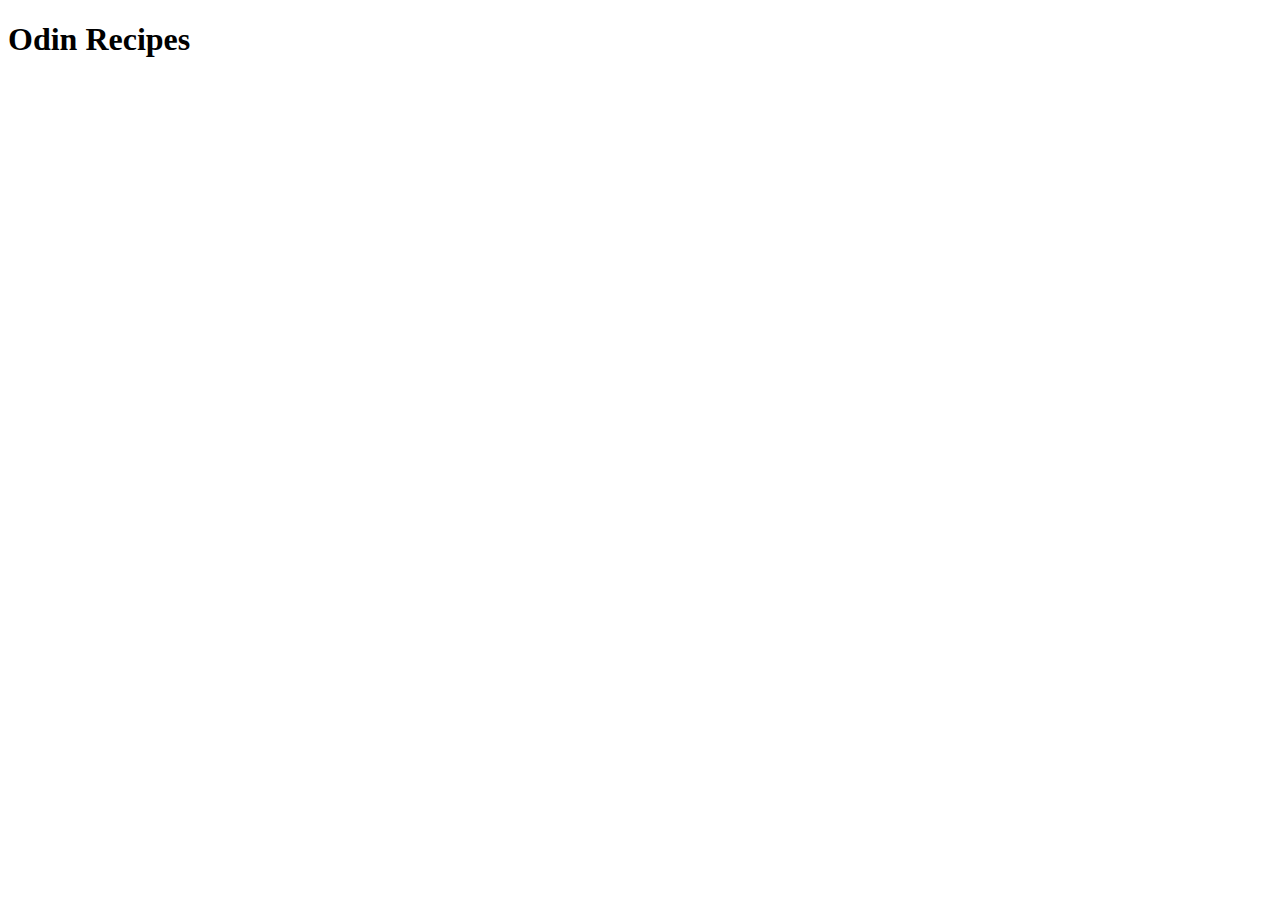
==== index.html @ b77a0886 "Build a boiletplate and include the links to pages" ====
<!DOCTYPE html>
<html lang="en">
<head>
    <meta charset="UTF-8">
    
    <title>Index</title>
</head>
<body>
    <h1>Odin Recipes</h1>
    <a href="https://www.allrecipes.com/crockpot-italian-chicken-recipe-7501402"
    rel="noopener noreferrer">
    </a>
</body>
</html>
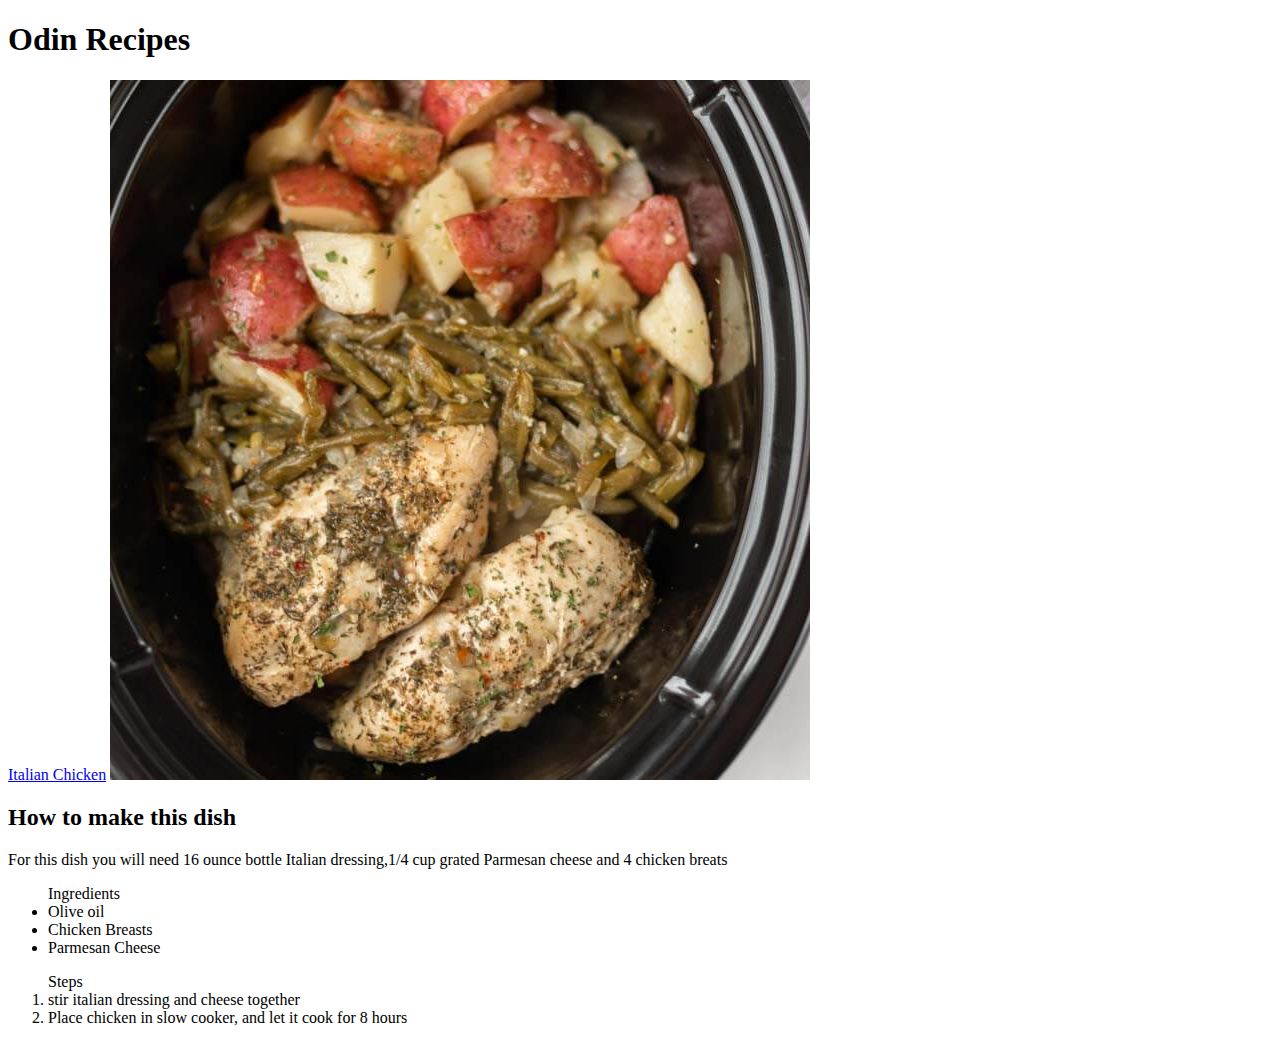
==== commit 2a95fc49: "Add a picture and make a lists of ingredients and recipe" ====
--- a/index.html
+++ b/index.html
@@ -3,12 +3,23 @@
 <head>
     <meta charset="UTF-8">
     
-    <title>Index</title>
+    <title>Lists of Recipes</title>
 </head>
 <body>
     <h1>Odin Recipes</h1>
     <a href="https://www.allrecipes.com/crockpot-italian-chicken-recipe-7501402"
-    rel="noopener noreferrer">
-    </a>
+    rel="noopener noreferrer">Italian Chicken</a> 
+    <img src="./odinrecipe/img/chicken.jpg" alt="Picture of Crockpot Italian Chicken">
+    <h2>How to make this dish</h2>
+    <p>For this dish you will need 16 ounce bottle Italian dressing,1/4 cup grated Parmesan cheese and 4 chicken breats</p>
+    <ul>Ingredients
+        <li>Olive oil</li>
+        <li>Chicken Breasts</li>
+        <li>Parmesan Cheese</li>
+    </ul>
+    <ol>Steps
+        <li>stir italian dressing and cheese together</li>
+        <li>Place chicken in slow cooker, and let it cook for 8 hours</li>
+    </ol>
 </body>
 </html>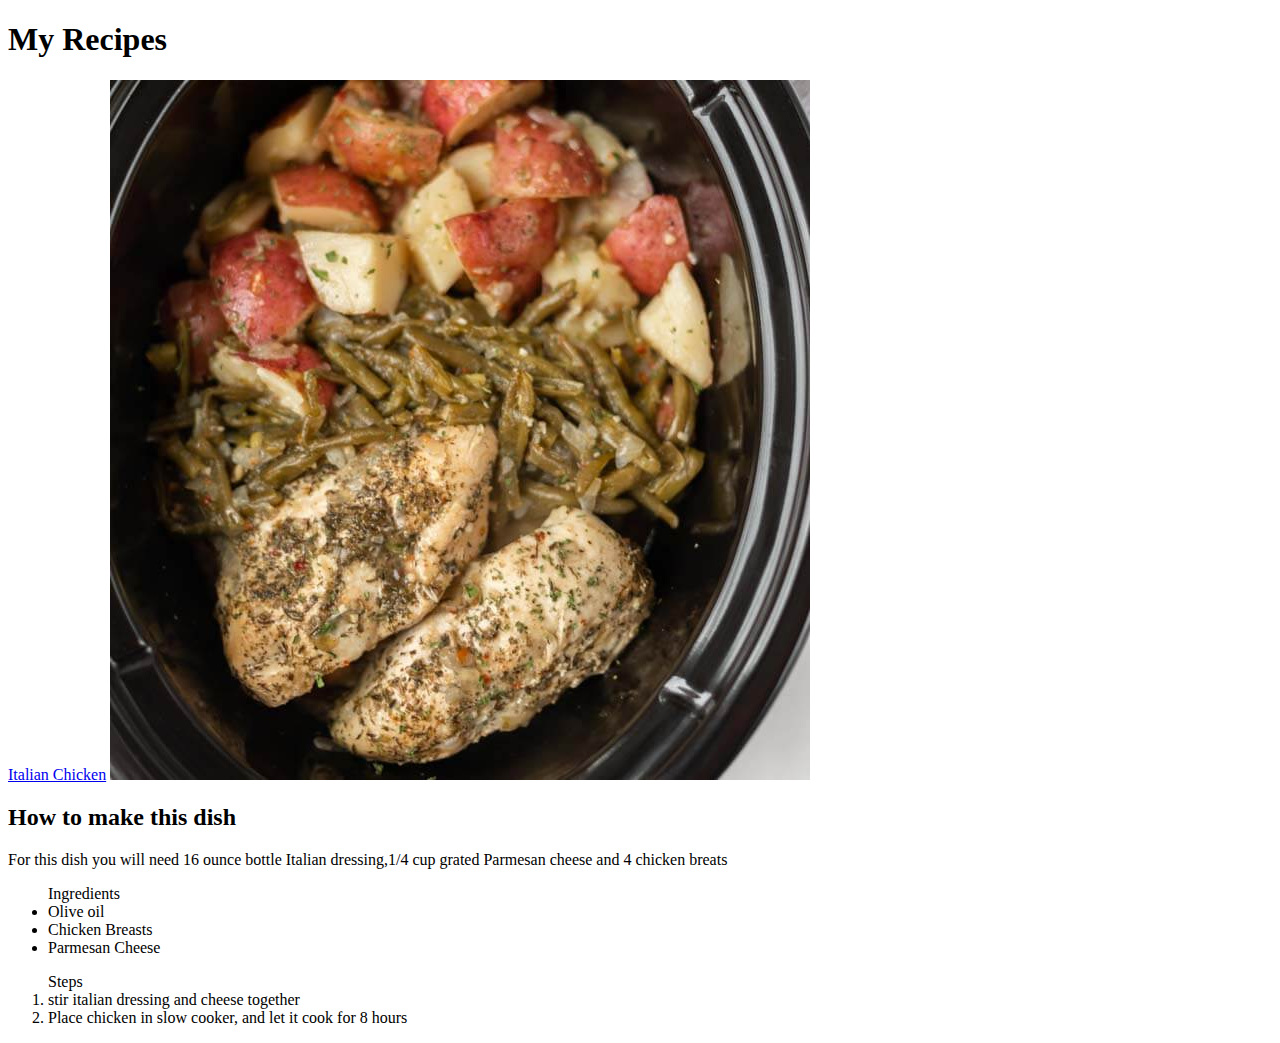
==== commit f5a7ba39: "deleted an extra file" ====
--- a/index.html
+++ b/index.html
@@ -6,7 +6,7 @@
     <title>Lists of Recipes</title>
 </head>
 <body>
-    <h1>Odin Recipes</h1>
+    <h1>My Recipes</h1>
     <a href="https://www.allrecipes.com/crockpot-italian-chicken-recipe-7501402"
     rel="noopener noreferrer">Italian Chicken</a> 
     <img src="./odinrecipe/img/chicken.jpg" alt="Picture of Crockpot Italian Chicken">
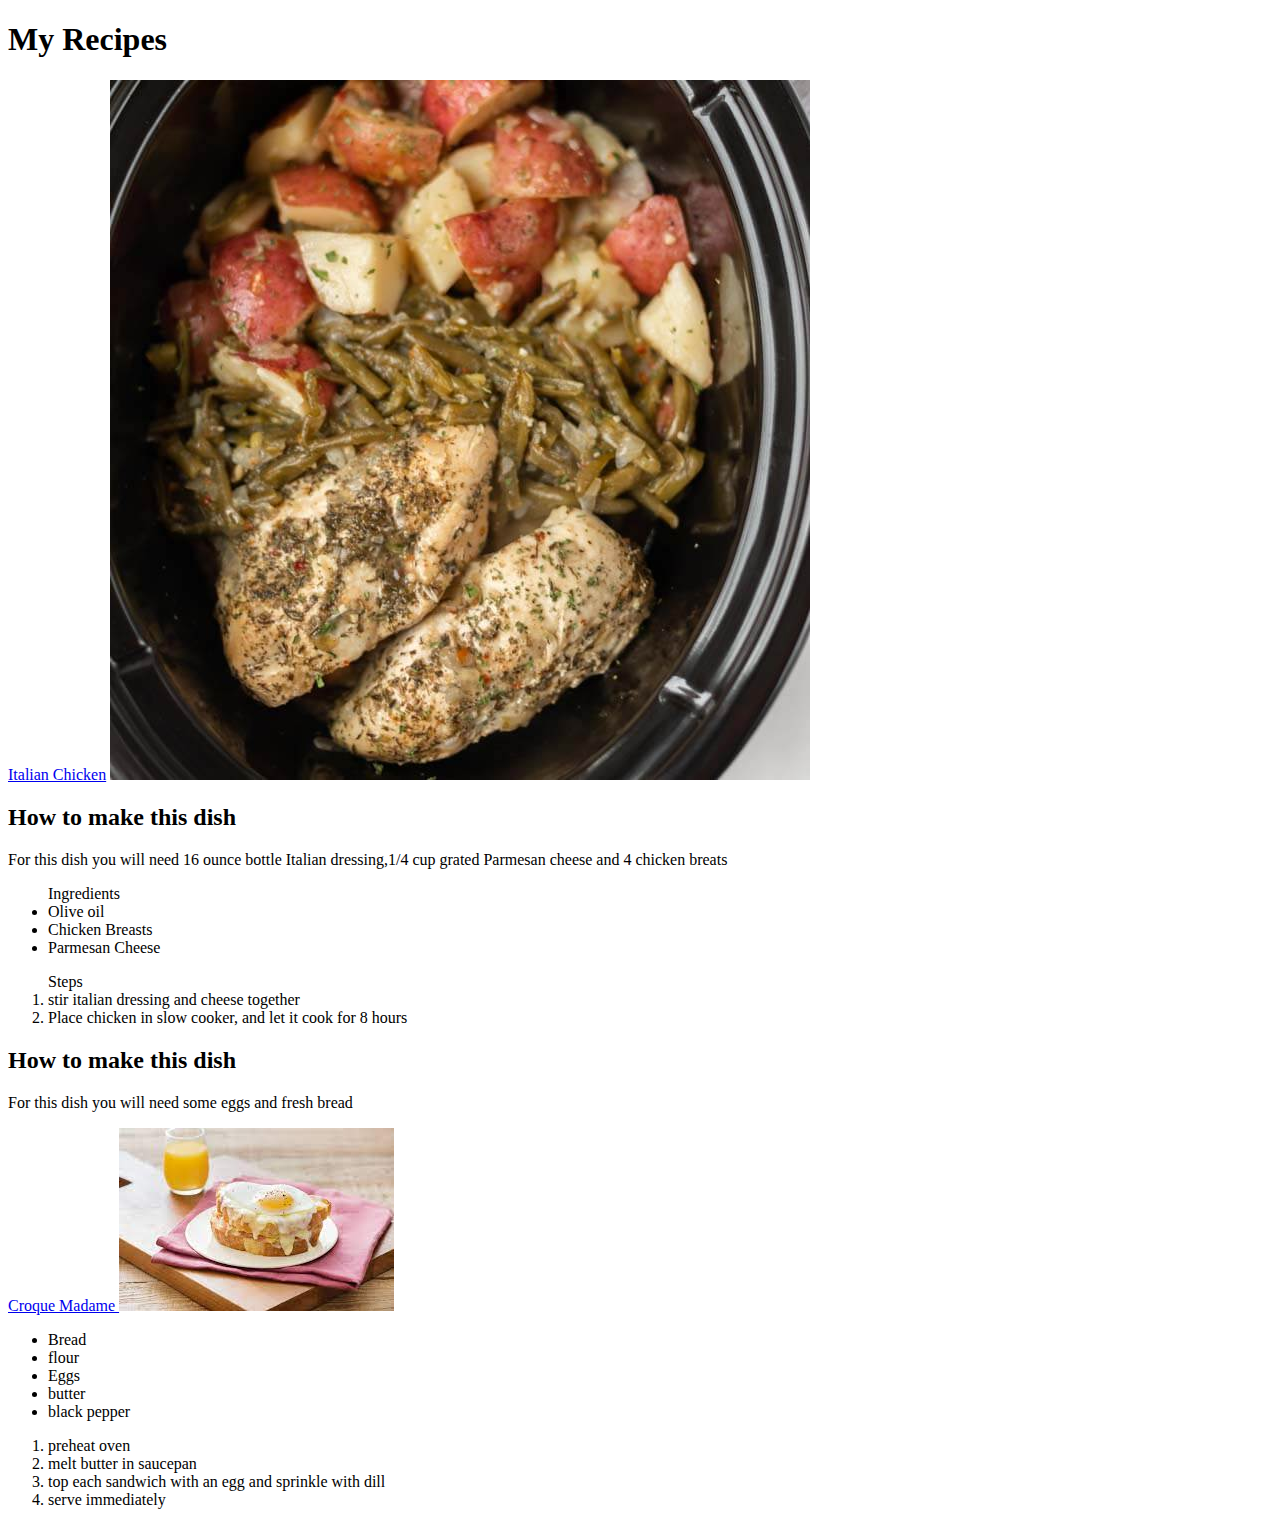
==== commit f1d6a813: "added a second recipe to the list.Included links and images" ====
--- a/index.html
+++ b/index.html
@@ -21,5 +21,26 @@
         <li>stir italian dressing and cheese together</li>
         <li>Place chicken in slow cooker, and let it cook for 8 hours</li>
     </ol>
+    <h2>How to make this dish</h2>
+    <p>For this dish you will need some eggs and fresh bread</p>
+    <a href="https://www.allrecipes.com/recipe/282251/croque-madame-sandwich/" rel="noopener noreferrer">
+        Croque Madame
+    </a>
+    <img src="odinrecipe/img/croquemadame.jpeg" alt="A picture of Croque Madame">
+    <ul>
+        <li>Bread</li>
+        <li>flour</li>
+        <li>Eggs</li>
+        <li>butter</li>
+        <li>black pepper</li>
+    </ul>
+    <ol>
+        <li>preheat oven</li>
+        <li>melt butter in saucepan</li>
+        <li>top each sandwich with an egg and sprinkle with dill</li>
+        <li>serve immediately</li>
+    </ol>
+
+
 </body>
 </html>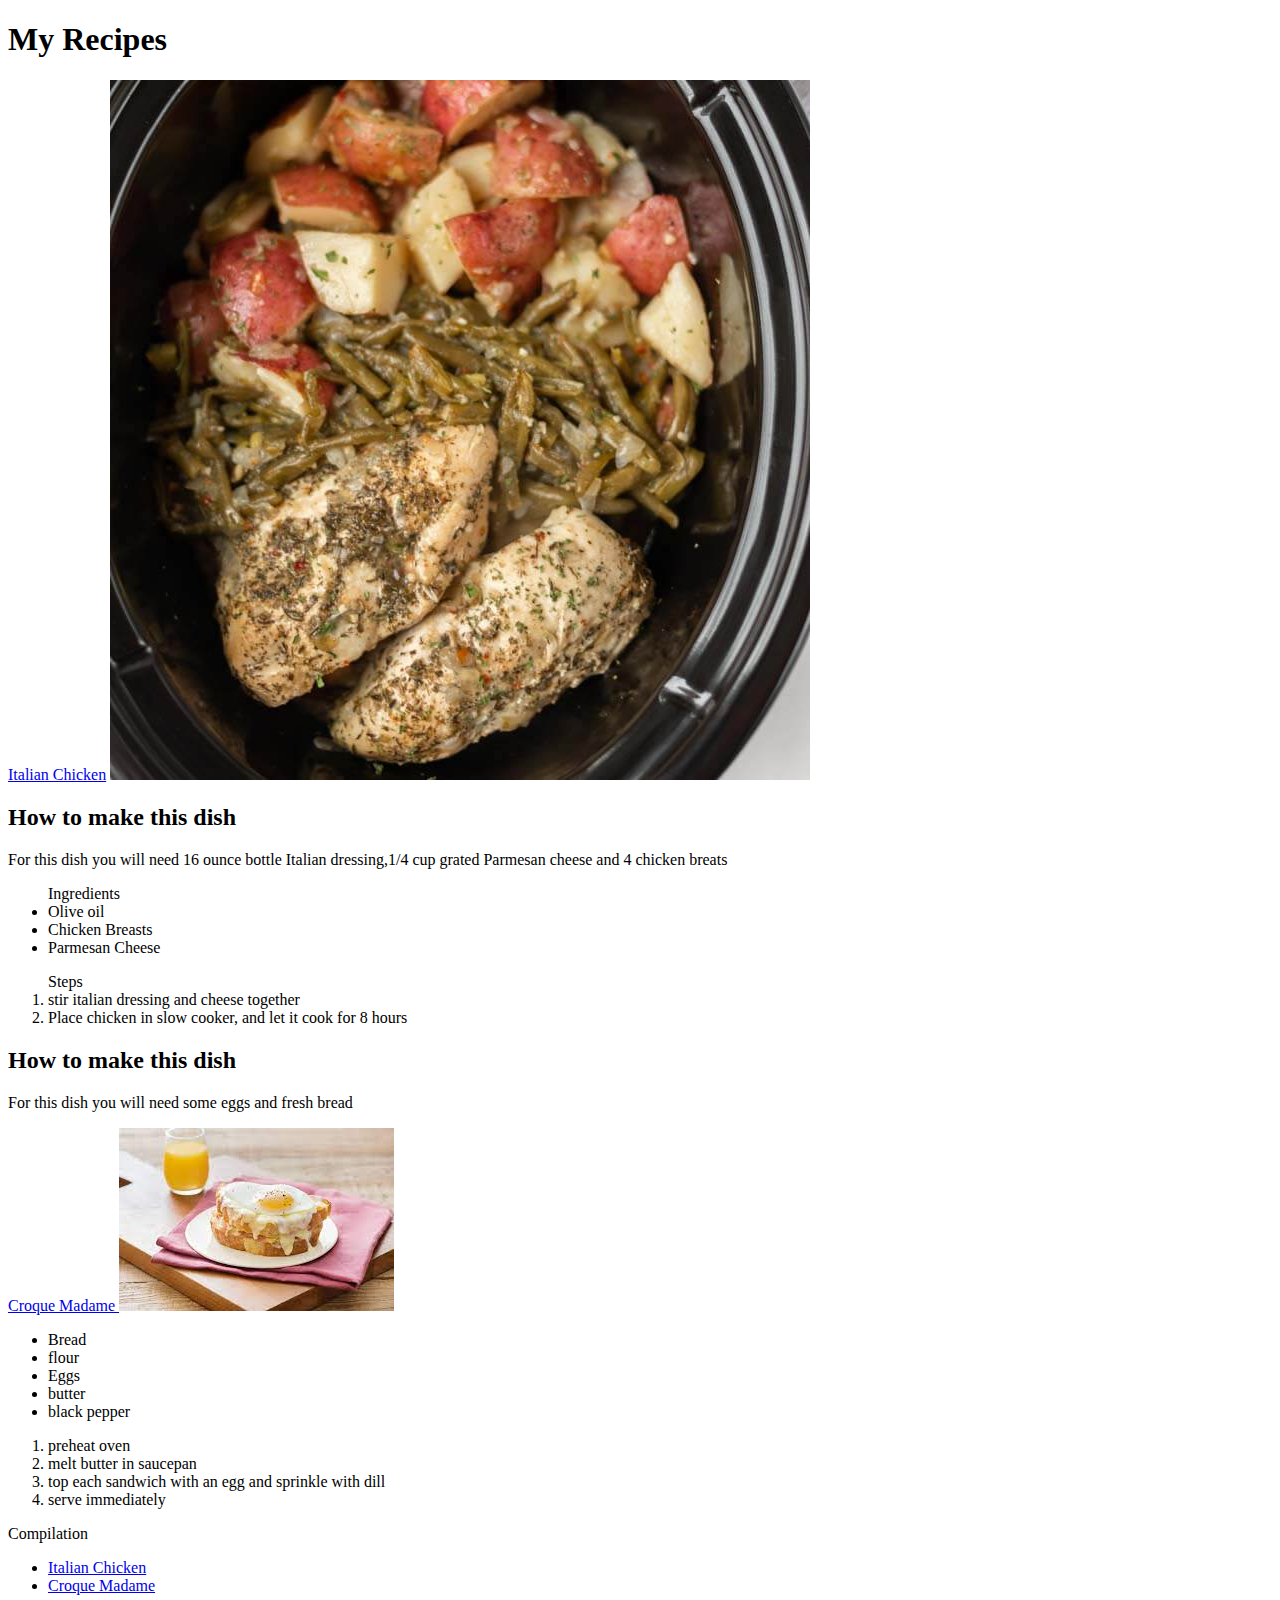
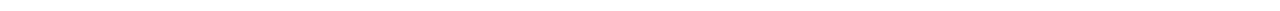
==== commit 5e86dd96: "Editted the link to open in new tab instead,created a sompilation at the bottom and fixed some typos" ====
--- a/index.html
+++ b/index.html
@@ -7,7 +7,7 @@
 </head>
 <body>
     <h1>My Recipes</h1>
-    <a href="https://www.allrecipes.com/crockpot-italian-chicken-recipe-7501402"
+    <a href="https://www.allrecipes.com/crockpot-italian-chicken-recipe-7501402" target="_blank"
     rel="noopener noreferrer">Italian Chicken</a> 
     <img src="./odinrecipe/img/chicken.jpg" alt="Picture of Crockpot Italian Chicken">
     <h2>How to make this dish</h2>
@@ -23,7 +23,7 @@
     </ol>
     <h2>How to make this dish</h2>
     <p>For this dish you will need some eggs and fresh bread</p>
-    <a href="https://www.allrecipes.com/recipe/282251/croque-madame-sandwich/" rel="noopener noreferrer">
+    <a href="https://www.allrecipes.com/recipe/282251/croque-madame-sandwich/" target="_blank" rel="noopener noreferrer">
         Croque Madame
     </a>
     <img src="odinrecipe/img/croquemadame.jpeg" alt="A picture of Croque Madame">
@@ -40,7 +40,13 @@
         <li>top each sandwich with an egg and sprinkle with dill</li>
         <li>serve immediately</li>
     </ol>
-
+    <p>Compilation</p>
+    <ul>
+        <li><a href="https://www.allrecipes.com/crockpot-italian-chicken-recipe-7501402" target="_blank"
+       rel="noopener noreferrer">Italian Chicken</a> </li>
+       <li><a href="https://www.allrecipes.com/recipe/282251/croque-madame-sandwich/" target="_blank" rel="noopener noreferrer">
+        Croque Madame</a></li>
+    </ul>
 
 </body>
 </html>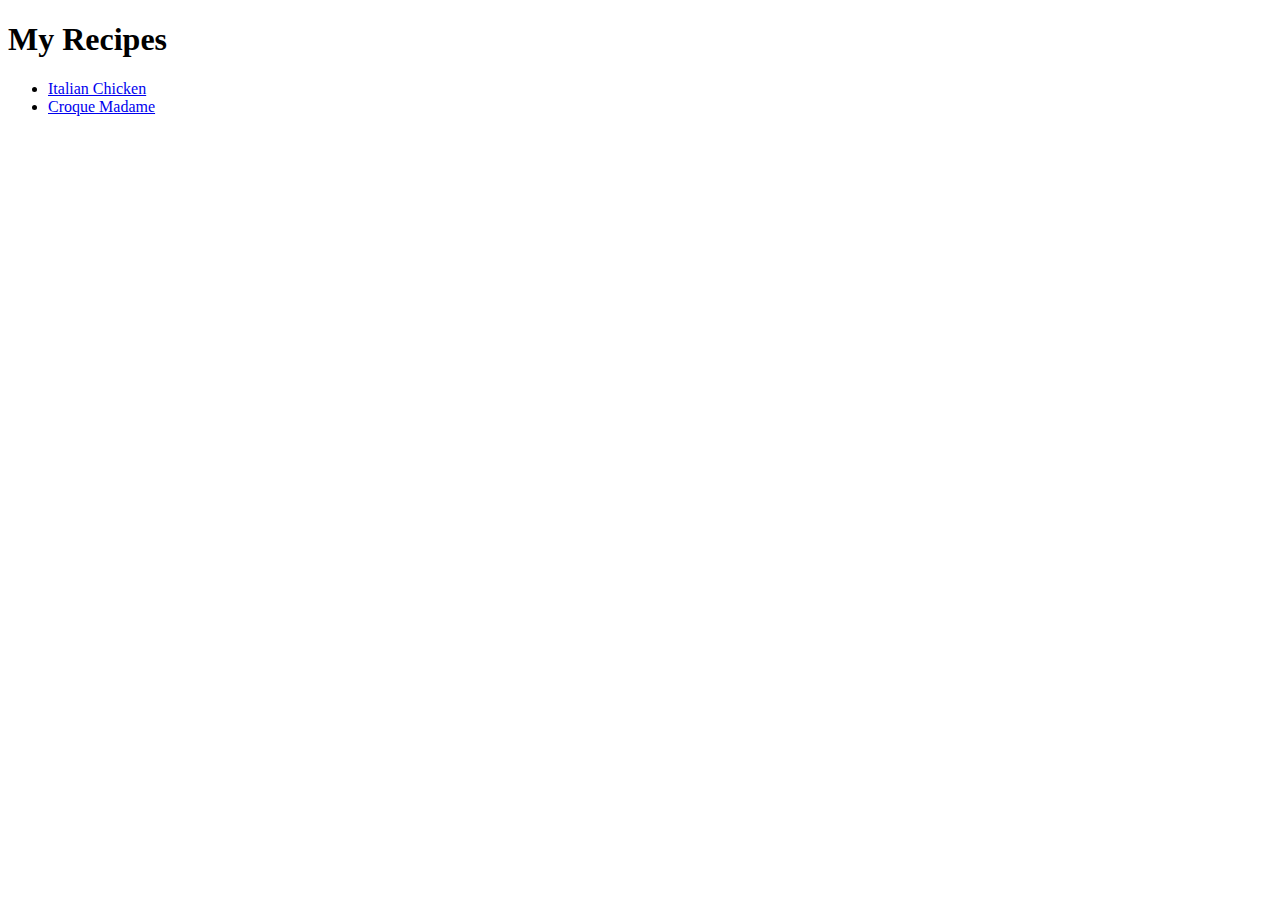
==== commit 7275421e: "placed chicken and croque into seperate pages" ====
--- a/index.html
+++ b/index.html
@@ -7,44 +7,12 @@
 </head>
 <body>
     <h1>My Recipes</h1>
-    <a href="https://www.allrecipes.com/crockpot-italian-chicken-recipe-7501402" target="_blank"
-    rel="noopener noreferrer">Italian Chicken</a> 
-    <img src="./odinrecipe/img/chicken.jpg" alt="Picture of Crockpot Italian Chicken">
-    <h2>How to make this dish</h2>
-    <p>For this dish you will need 16 ounce bottle Italian dressing,1/4 cup grated Parmesan cheese and 4 chicken breats</p>
-    <ul>Ingredients
-        <li>Olive oil</li>
-        <li>Chicken Breasts</li>
-        <li>Parmesan Cheese</li>
-    </ul>
-    <ol>Steps
-        <li>stir italian dressing and cheese together</li>
-        <li>Place chicken in slow cooker, and let it cook for 8 hours</li>
-    </ol>
-    <h2>How to make this dish</h2>
-    <p>For this dish you will need some eggs and fresh bread</p>
-    <a href="https://www.allrecipes.com/recipe/282251/croque-madame-sandwich/" target="_blank" rel="noopener noreferrer">
-        Croque Madame
-    </a>
-    <img src="odinrecipe/img/croquemadame.jpeg" alt="A picture of Croque Madame">
+   
+    
     <ul>
-        <li>Bread</li>
-        <li>flour</li>
-        <li>Eggs</li>
-        <li>butter</li>
-        <li>black pepper</li>
-    </ul>
-    <ol>
-        <li>preheat oven</li>
-        <li>melt butter in saucepan</li>
-        <li>top each sandwich with an egg and sprinkle with dill</li>
-        <li>serve immediately</li>
-    </ol>
-    <p>Compilation</p>
-    <ul>
-        <li><a href="https://www.allrecipes.com/crockpot-italian-chicken-recipe-7501402" target="_blank"
+        <li><a href="./odinrecipe/allrecipe/croquemadame.html" target="_blank"
        rel="noopener noreferrer">Italian Chicken</a> </li>
-       <li><a href="https://www.allrecipes.com/recipe/282251/croque-madame-sandwich/" target="_blank" rel="noopener noreferrer">
+       <li><a href="./odinrecipe/allrecipe/italianchicken.html" target="_blank" rel="noopener noreferrer">
         Croque Madame</a></li>
     </ul>
 
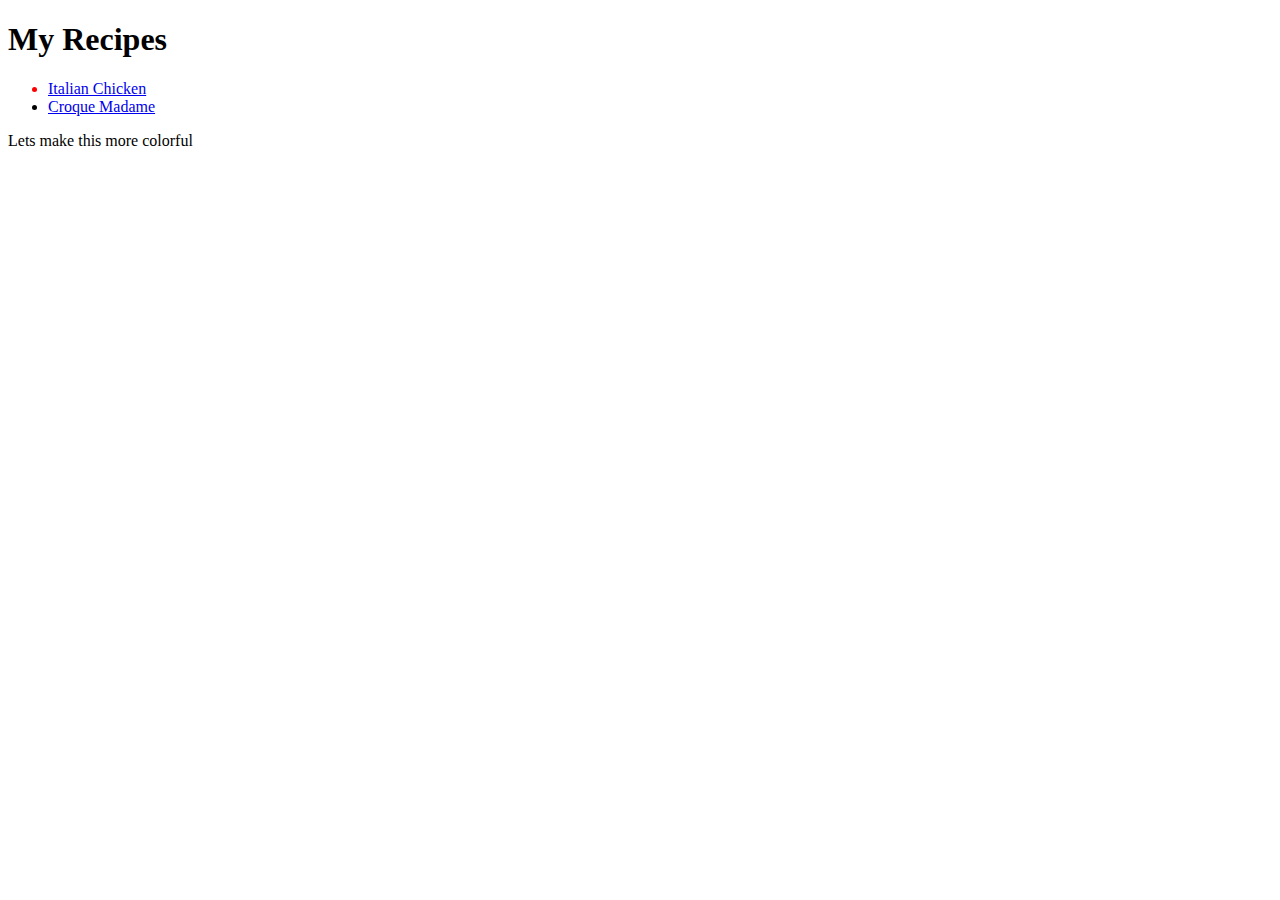
==== commit 5679b5a9: "CSS file not linked." ====
--- a/index.html
+++ b/index.html
@@ -4,17 +4,20 @@
     <meta charset="UTF-8">
     
     <title>Lists of Recipes</title>
+    <link rel="stylesheet" href="style.css">
 </head>
 <body>
     <h1>My Recipes</h1>
    
-    
-    <ul>
-        <li><a href="./odinrecipe/allrecipe/croquemadame.html" target="_blank"
+    <div class="list">
+        <ul>
+            <li class="food"><a href="./croquemadame.html" target="_blank"
        rel="noopener noreferrer">Italian Chicken</a> </li>
-       <li><a href="./odinrecipe/allrecipe/italianchicken.html" target="_blank" rel="noopener noreferrer">
+        <li><a href="./odinrecipe/allrecipe/italianchicken.html" target="_blank" rel="noopener noreferrer">
         Croque Madame</a></li>
-    </ul>
+        </ul>
+    </div>
 
+    <p>Lets make this more colorful</p>
 </body>
 </html>--- a/style.css
+++ b/style.css
@@ -0,0 +1,12 @@
+.food{
+    color:red;
+}
+.class{
+    background-color: aqua;
+}
+.words {
+    color:blue;
+}
+.sentence {
+    color: blue;
+}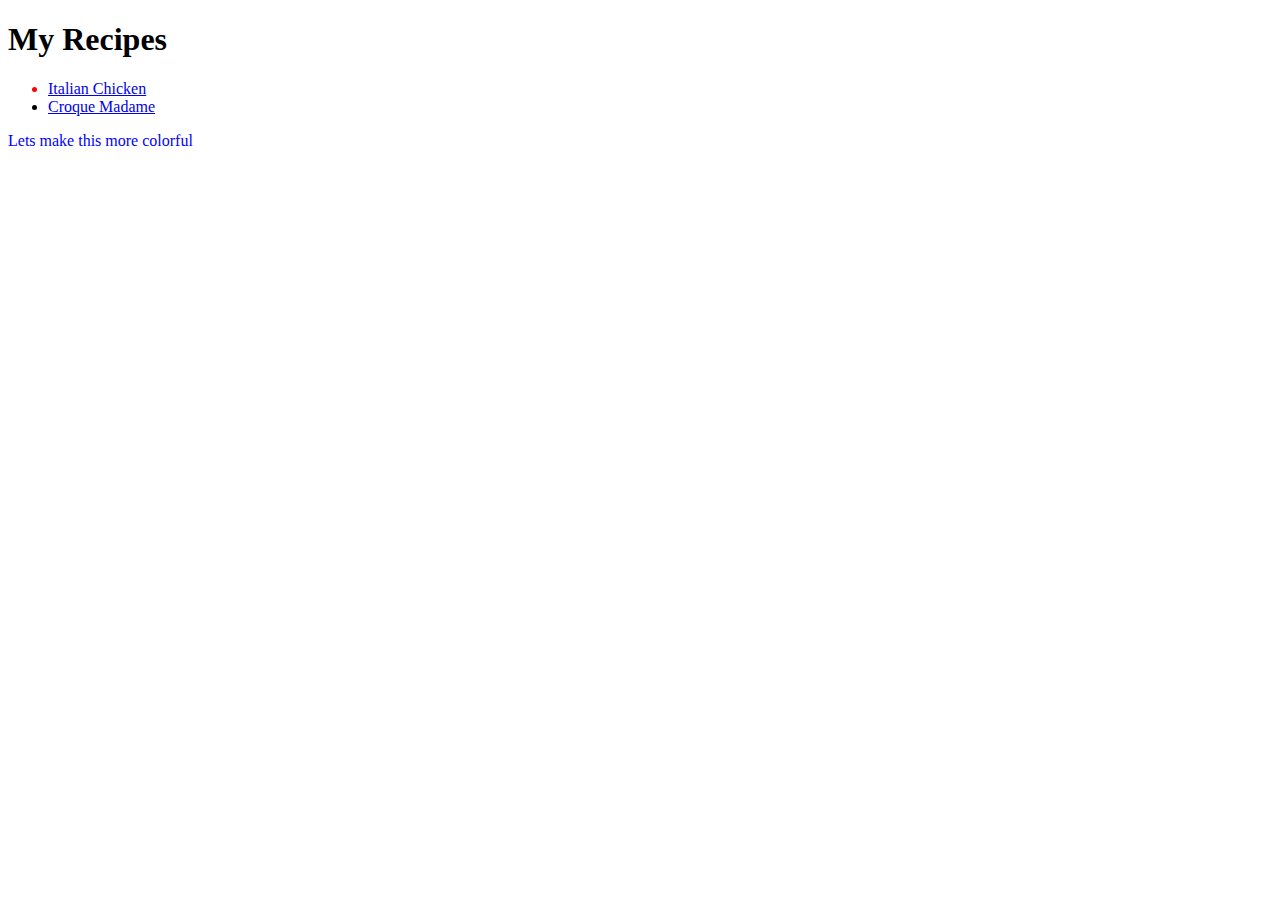
==== commit 0158beae: "accidentally deleted a line and documented some work done on this file" ====
--- a/index.html
+++ b/index.html
@@ -18,6 +18,6 @@
         </ul>
     </div>
 
-    <p>Lets make this more colorful</p>
+    <p class="sentence">Lets make this more colorful</p>
 </body>
 </html>